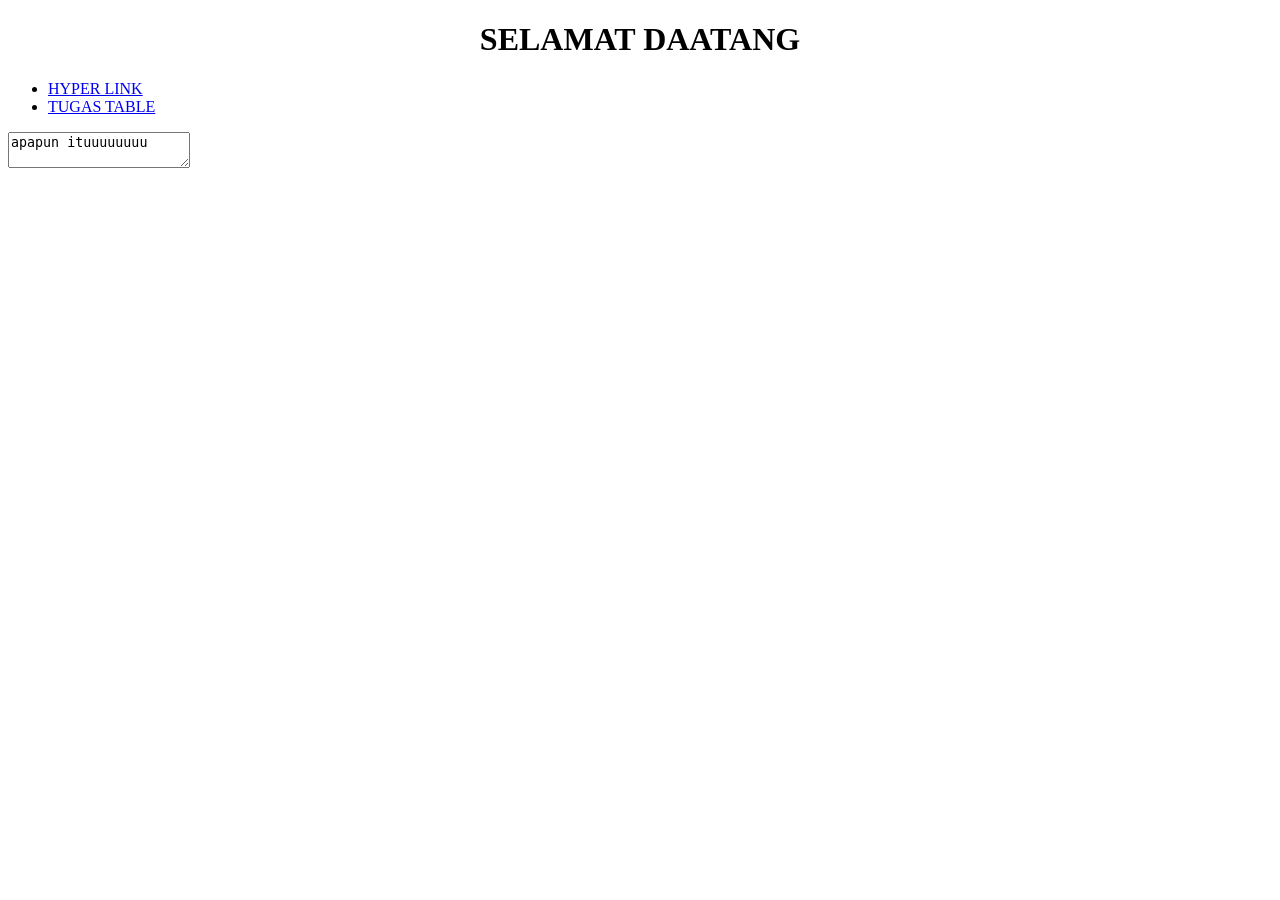
==== index.html @ 67d3cfb0 "update index.html" ====
<!DOCTYPE html>
<html lang="en">
<head>
    <meta charset="UTF-8">
    <meta name="viewport" content="width=device-width, initial-scale=1.0">
    <title>PROJECT JURUSAN</title>
    <link rel=="stylesheet" href="style.css">
</head>
<body>
    <h1 style="text-align: center;">SELAMAT DAATANG</h1>
        <ul>
            <li><a href="hyperlink.html"> HYPER LINK</a></li>
            <li><a href="table.html"> TUGAS TABLE</a></li>
        </ul>
</body>

<body>
 <textarea>apapun ituuuuuuuu</textarea>
</body>

</html>
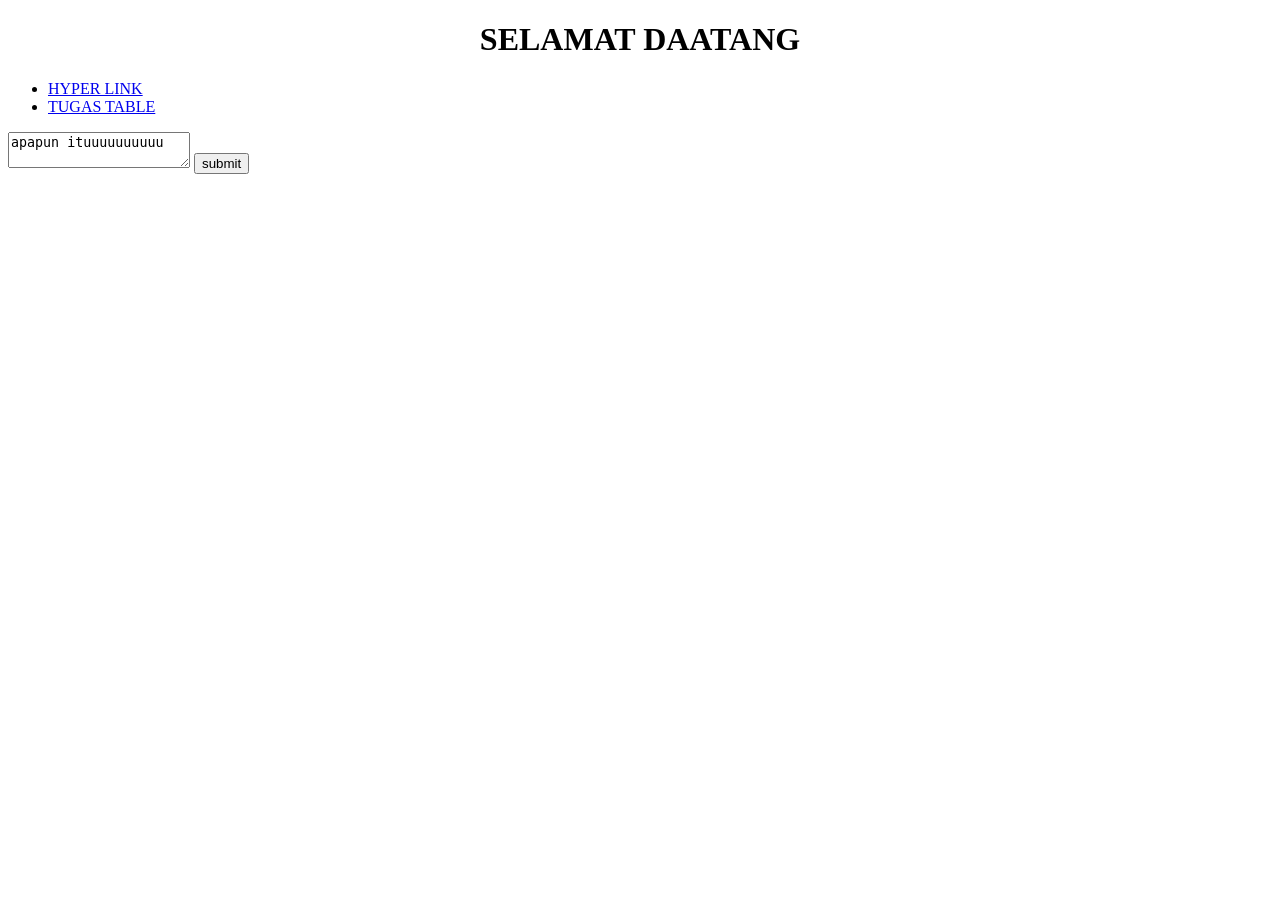
==== commit 83f49c2c: "update index.html" ====
--- a/index.html
+++ b/index.html
@@ -15,7 +15,8 @@
 </body>
 
 <body>
- <textarea>apapun ituuuuuuuu</textarea>
+ <textarea>apapun ituuuuuuuuuu</textarea>
+ <button type="text">submit</button>
 </body>
 
 </html>
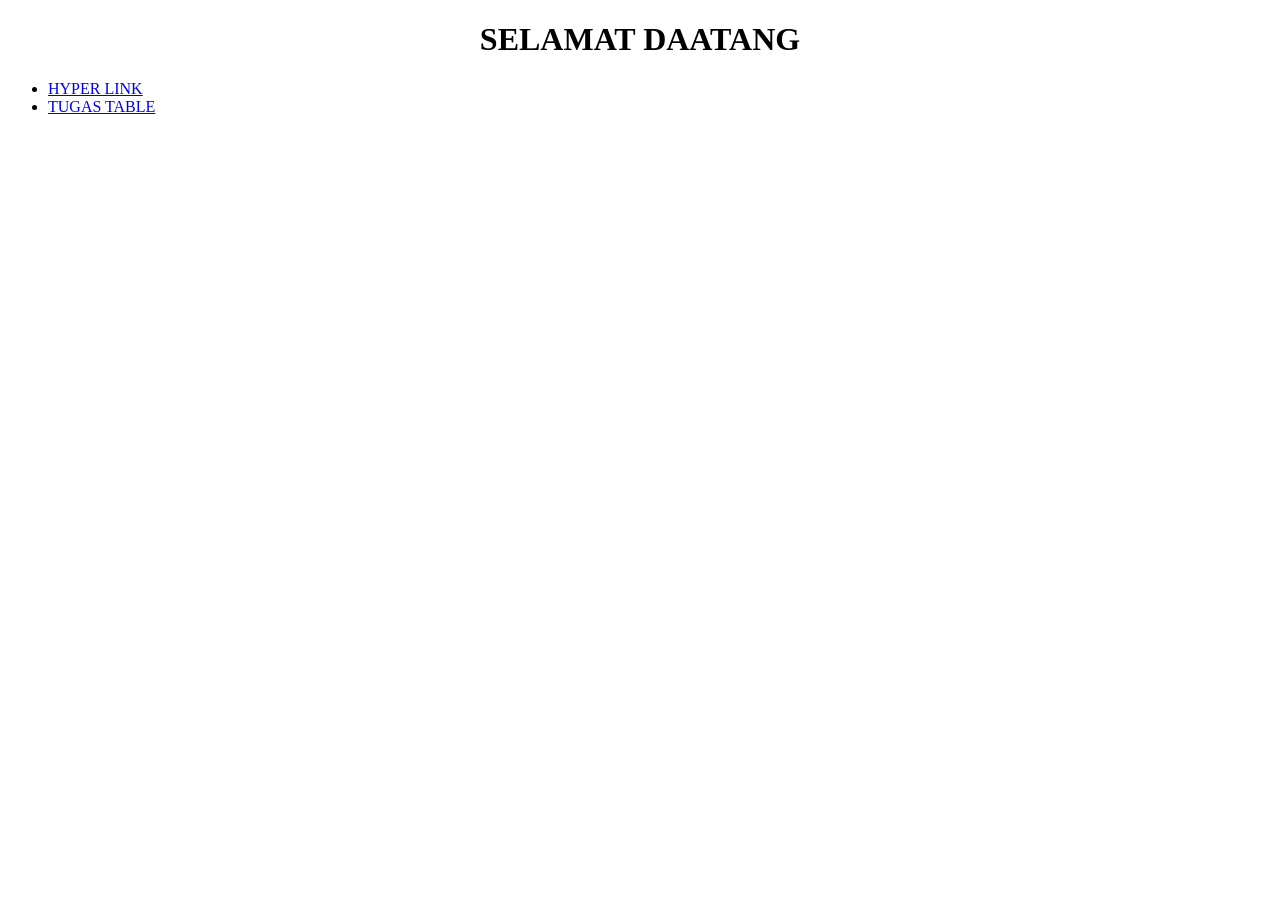
==== commit 54b7cee6: "update sepuluh_form.html" ====
--- a/index.html
+++ b/index.html
@@ -13,10 +13,4 @@
             <li><a href="table.html"> TUGAS TABLE</a></li>
         </ul>
 </body>
-
-<body>
- <textarea>apapun ituuuuuuuuuu</textarea>
- <button type="text">submit</button>
-</body>
-
 </html>
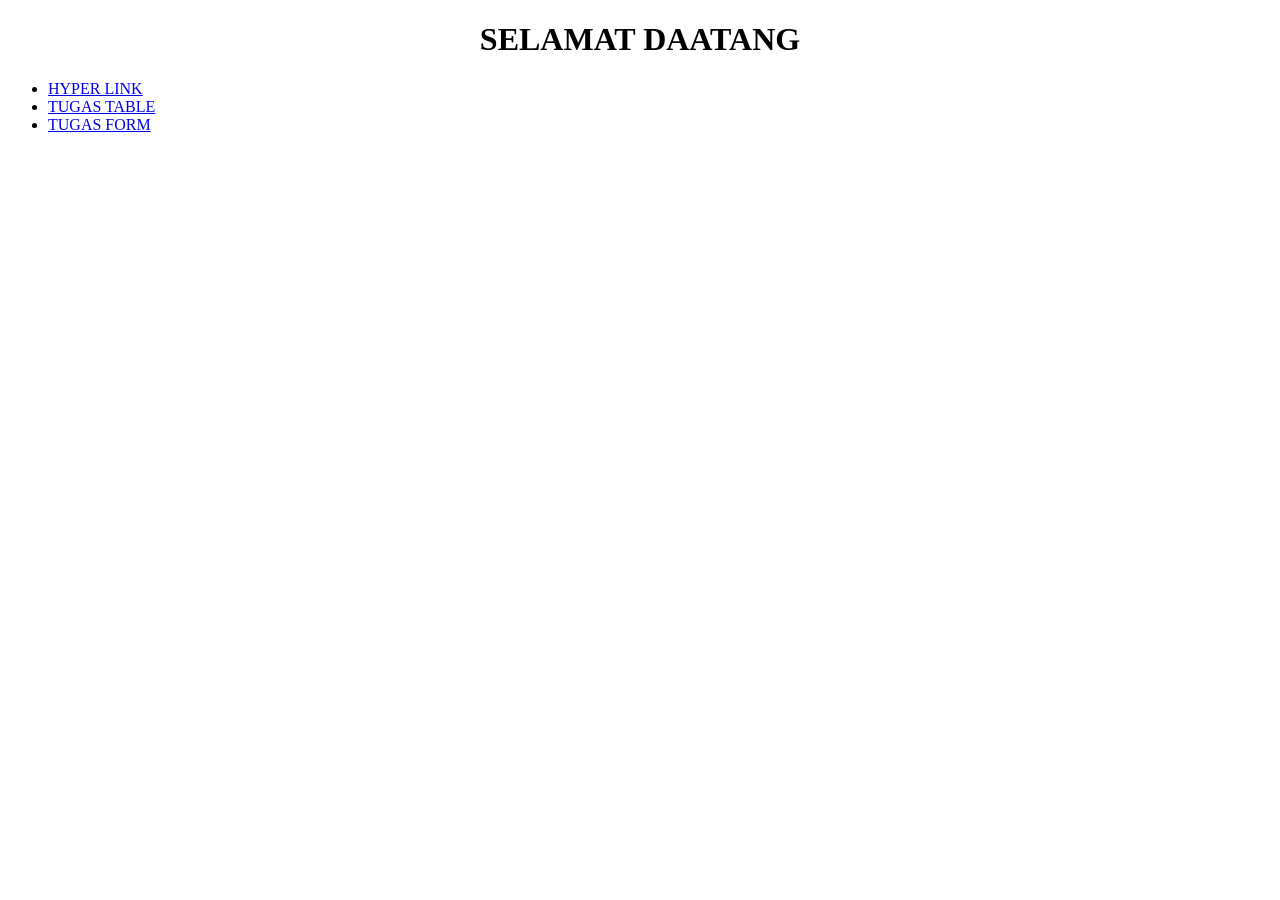
==== commit a8ddb7ef: "update project" ====
--- a/index.html
+++ b/index.html
@@ -11,6 +11,7 @@
         <ul>
             <li><a href="hyperlink.html"> HYPER LINK</a></li>
             <li><a href="table.html"> TUGAS TABLE</a></li>
+            <li><a href="sepuluh_form.html">TUGAS FORM</a></li>
         </ul>
 </body>
 </html>
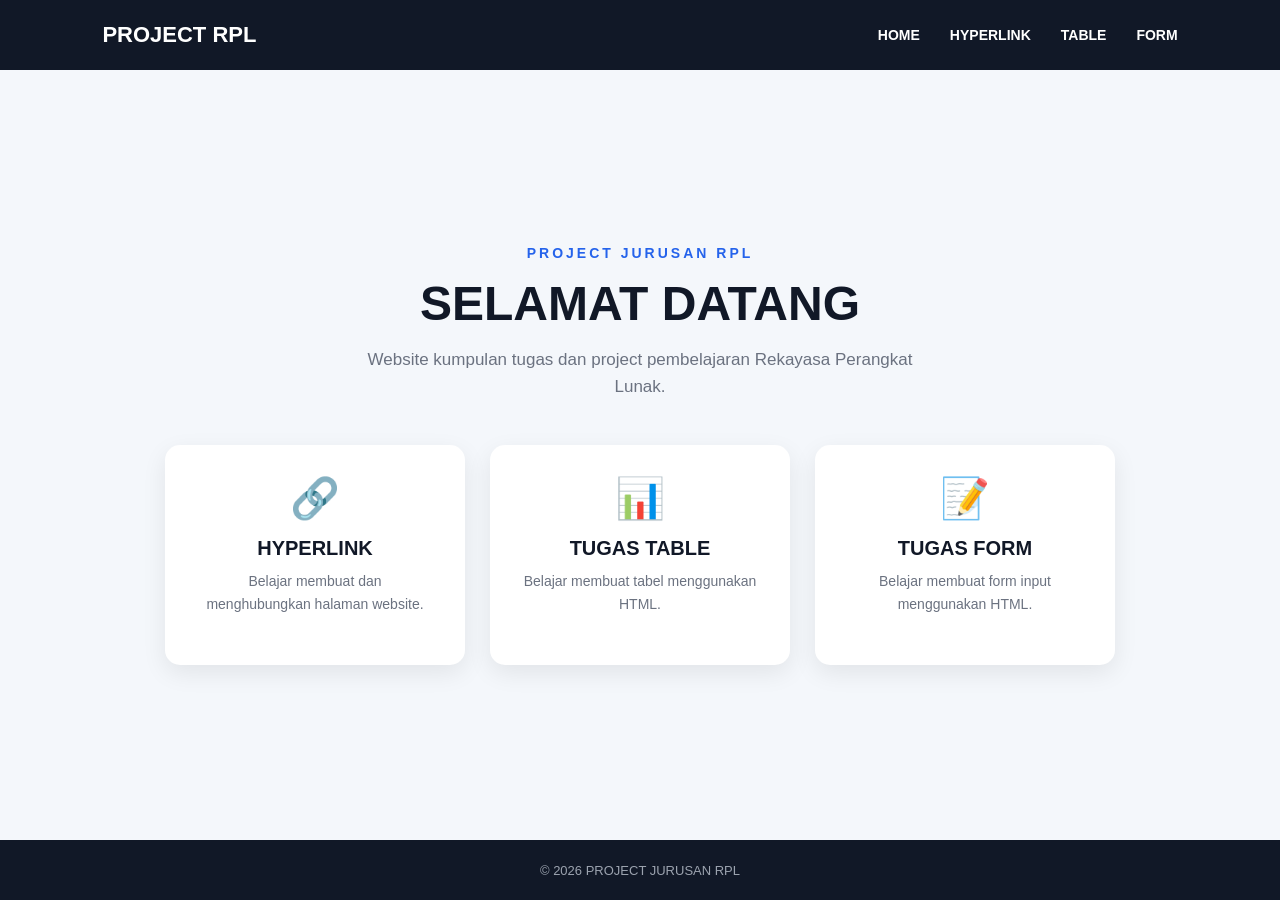
==== commit 70f8dab1: "update project" ====
--- a/index.html
+++ b/index.html
@@ -4,14 +4,73 @@
     <meta charset="UTF-8">
     <meta name="viewport" content="width=device-width, initial-scale=1.0">
     <title>PROJECT JURUSAN</title>
-    <link rel=="stylesheet" href="style.css">
+
+    <!-- Menghubungkan HTML dengan CSS -->
+    <link rel="stylesheet" href="style.css">
 </head>
+
 <body>
-    <h1 style="text-align: center;">SELAMAT DAATANG</h1>
-        <ul>
-            <li><a href="hyperlink.html"> HYPER LINK</a></li>
-            <li><a href="table.html"> TUGAS TABLE</a></li>
-            <li><a href="sepuluh_form.html">TUGAS FORM</a></li>
-        </ul>
+
+    <!-- HEADER -->
+    <header>
+        <div class="logo">
+            PROJECT RPL
+        </div>
+
+        <nav>
+            <a href="index.html">HOME</a>
+            <a href="hyperlink.html">HYPERLINK</a>
+            <a href="table.html">TABLE</a>
+            <a href="sepuluh_form.html">FORM</a>
+        </nav>
+    </header>
+
+
+    <!-- BAGIAN UTAMA -->
+    <main>
+
+        <section class="hero">
+            <p class="subtitle">PROJECT JURUSAN RPL</p>
+
+            <h1>
+                SELAMAT DATANG
+            </h1>
+
+            <p class="description">
+                Website kumpulan tugas dan project pembelajaran
+                Rekayasa Perangkat Lunak.
+            </p>
+
+            <div class="menu">
+
+                <a href="hyperlink.html" class="card">
+                    <div class="icon">🔗</div>
+                    <h2>HYPERLINK</h2>
+                    <p>Belajar membuat dan menghubungkan halaman website.</p>
+                </a>
+
+                <a href="table.html" class="card">
+                    <div class="icon">📊</div>
+                    <h2>TUGAS TABLE</h2>
+                    <p>Belajar membuat tabel menggunakan HTML.</p>
+                </a>
+
+                <a href="sepuluh_form.html" class="card">
+                    <div class="icon">📝</div>
+                    <h2>TUGAS FORM</h2>
+                    <p>Belajar membuat form input menggunakan HTML.</p>
+                </a>
+
+            </div>
+        </section>
+
+    </main>
+
+
+    <!-- FOOTER -->
+    <footer>
+        <p>© 2026 PROJECT JURUSAN RPL</p>
+    </footer>
+
 </body>
 </html>
--- a/style.css
+++ b/style.css
@@ -0,0 +1,211 @@
+/* RESET */
+* {
+    margin: 0;
+    padding: 0;
+    box-sizing: border-box;
+}
+
+
+/* BODY */
+body {
+    font-family: Arial, sans-serif;
+    background: #f4f7fb;
+    color: #222;
+}
+
+
+/* HEADER */
+header {
+    height: 70px;
+    background: #111827;
+
+    display: flex;
+    align-items: center;
+    justify-content: space-between;
+
+    padding: 0 8%;
+}
+
+
+/* LOGO */
+.logo {
+    color: white;
+    font-size: 22px;
+    font-weight: bold;
+}
+
+
+/* NAVBAR */
+nav {
+    display: flex;
+    gap: 30px;
+}
+
+nav a {
+    color: white;
+    text-decoration: none;
+    font-size: 14px;
+    font-weight: bold;
+
+    transition: 0.3s;
+}
+
+nav a:hover {
+    color: #60a5fa;
+}
+
+
+/* MAIN */
+main {
+    min-height: calc(100vh - 130px);
+
+    display: flex;
+    justify-content: center;
+    align-items: center;
+
+    padding: 60px 8%;
+}
+
+
+/* HERO */
+.hero {
+    width: 100%;
+    max-width: 1100px;
+    text-align: center;
+}
+
+
+/* SUBTITLE */
+.subtitle {
+    color: #2563eb;
+    font-size: 14px;
+    font-weight: bold;
+    letter-spacing: 3px;
+
+    margin-bottom: 15px;
+}
+
+
+/* JUDUL */
+.hero h1 {
+    font-size: 48px;
+    margin-bottom: 15px;
+    color: #111827;
+}
+
+
+/* DESKRIPSI */
+.description {
+    color: #6b7280;
+    font-size: 17px;
+    line-height: 1.6;
+
+    max-width: 600px;
+    margin: 0 auto 45px;
+}
+
+
+/* MENU CARD */
+.menu {
+    display: flex;
+    justify-content: center;
+    gap: 25px;
+    flex-wrap: wrap;
+}
+
+
+/* CARD */
+.card {
+    width: 300px;
+    min-height: 220px;
+
+    background: white;
+    border-radius: 15px;
+
+    padding: 30px;
+
+    text-decoration: none;
+    color: #222;
+
+    box-shadow: 0 8px 25px rgba(0, 0, 0, 0.08);
+
+    transition: 0.3s;
+}
+
+
+/* CARD HOVER */
+.card:hover {
+    transform: translateY(-8px);
+
+    box-shadow: 0 15px 35px rgba(0, 0, 0, 0.15);
+}
+
+
+/* ICON */
+.icon {
+    font-size: 40px;
+    margin-bottom: 15px;
+}
+
+
+/* JUDUL CARD */
+.card h2 {
+    font-size: 20px;
+    margin-bottom: 10px;
+    color: #111827;
+}
+
+
+/* TEXT CARD */
+.card p {
+    color: #6b7280;
+    font-size: 14px;
+    line-height: 1.6;
+}
+
+
+/* FOOTER */
+footer {
+    height: 60px;
+
+    display: flex;
+    justify-content: center;
+    align-items: center;
+
+    background: #111827;
+    color: #9ca3af;
+
+    font-size: 13px;
+}
+
+
+/* RESPONSIVE UNTUK HP */
+@media (max-width: 700px) {
+
+    header {
+        height: auto;
+        padding: 20px;
+
+        flex-direction: column;
+        gap: 20px;
+    }
+
+    nav {
+        gap: 15px;
+        flex-wrap: wrap;
+        justify-content: center;
+    }
+
+    .hero h1 {
+        font-size: 36px;
+    }
+
+    .description {
+        font-size: 15px;
+    }
+
+    .card {
+        width: 100%;
+        max-width: 350px;
+    }
+}
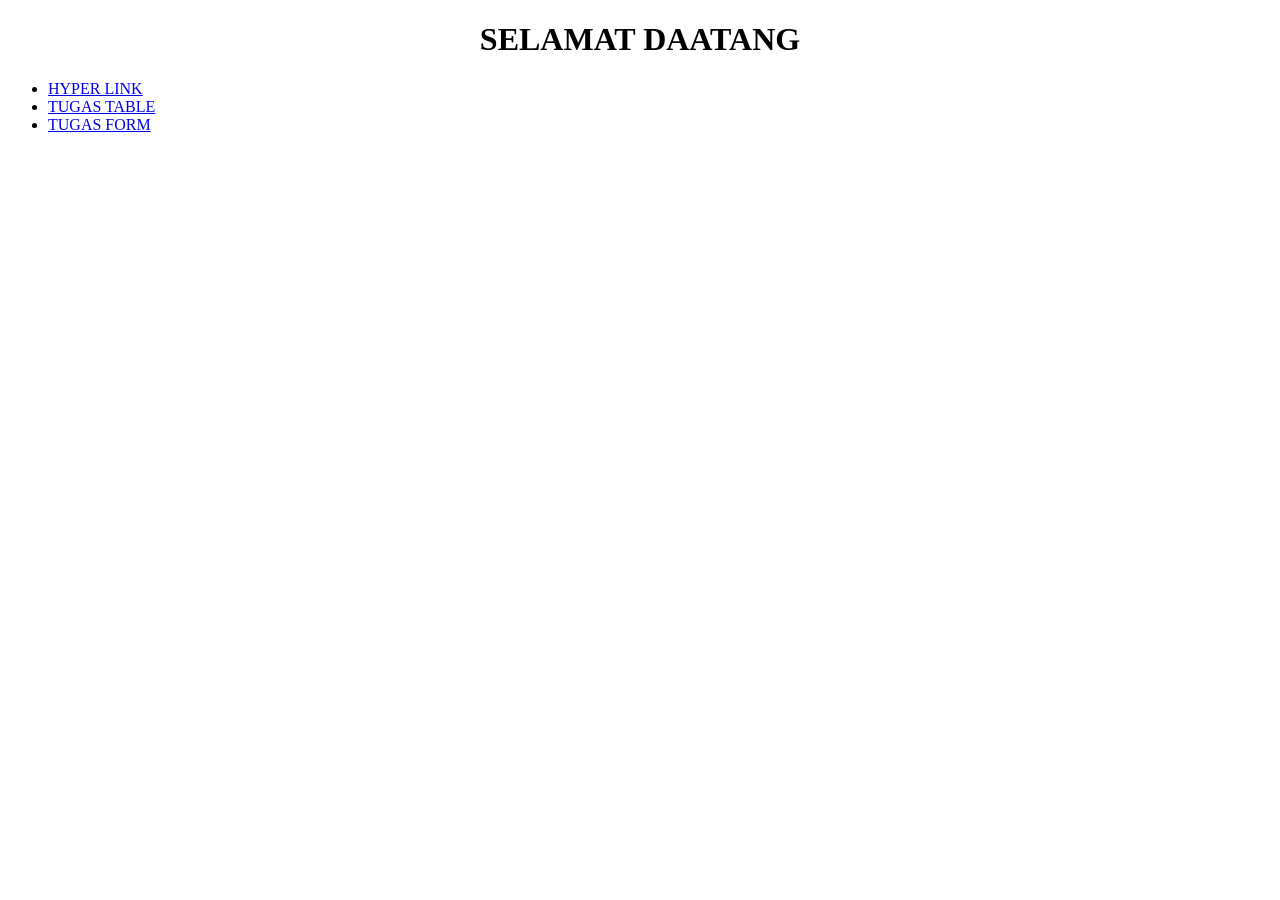
==== commit 9b0fcf11: "update project" ====
--- a/index.html
+++ b/index.html
@@ -4,73 +4,14 @@
     <meta charset="UTF-8">
     <meta name="viewport" content="width=device-width, initial-scale=1.0">
     <title>PROJECT JURUSAN</title>
-
-    <!-- Menghubungkan HTML dengan CSS -->
     <link rel="stylesheet" href="style.css">
 </head>
-
 <body>
-
-    <!-- HEADER -->
-    <header>
-        <div class="logo">
-            PROJECT RPL
-        </div>
-
-        <nav>
-            <a href="index.html">HOME</a>
-            <a href="hyperlink.html">HYPERLINK</a>
-            <a href="table.html">TABLE</a>
-            <a href="sepuluh_form.html">FORM</a>
-        </nav>
-    </header>
-
-
-    <!-- BAGIAN UTAMA -->
-    <main>
-
-        <section class="hero">
-            <p class="subtitle">PROJECT JURUSAN RPL</p>
-
-            <h1>
-                SELAMAT DATANG
-            </h1>
-
-            <p class="description">
-                Website kumpulan tugas dan project pembelajaran
-                Rekayasa Perangkat Lunak.
-            </p>
-
-            <div class="menu">
-
-                <a href="hyperlink.html" class="card">
-                    <div class="icon">🔗</div>
-                    <h2>HYPERLINK</h2>
-                    <p>Belajar membuat dan menghubungkan halaman website.</p>
-                </a>
-
-                <a href="table.html" class="card">
-                    <div class="icon">📊</div>
-                    <h2>TUGAS TABLE</h2>
-                    <p>Belajar membuat tabel menggunakan HTML.</p>
-                </a>
-
-                <a href="sepuluh_form.html" class="card">
-                    <div class="icon">📝</div>
-                    <h2>TUGAS FORM</h2>
-                    <p>Belajar membuat form input menggunakan HTML.</p>
-                </a>
-
-            </div>
-        </section>
-
-    </main>
-
-
-    <!-- FOOTER -->
-    <footer>
-        <p>© 2026 PROJECT JURUSAN RPL</p>
-    </footer>
-
+    <h1 style="text-align: center;">SELAMAT DAATANG</h1>
+        <ul>
+            <li><a href="hyperlink.html"> HYPER LINK</a></li>
+            <li><a href="table.html"> TUGAS TABLE</a></li>
+            <li><a href="sepuluh_form.html">TUGAS FORM</a></li>
+        </ul>
 </body>
 </html>
